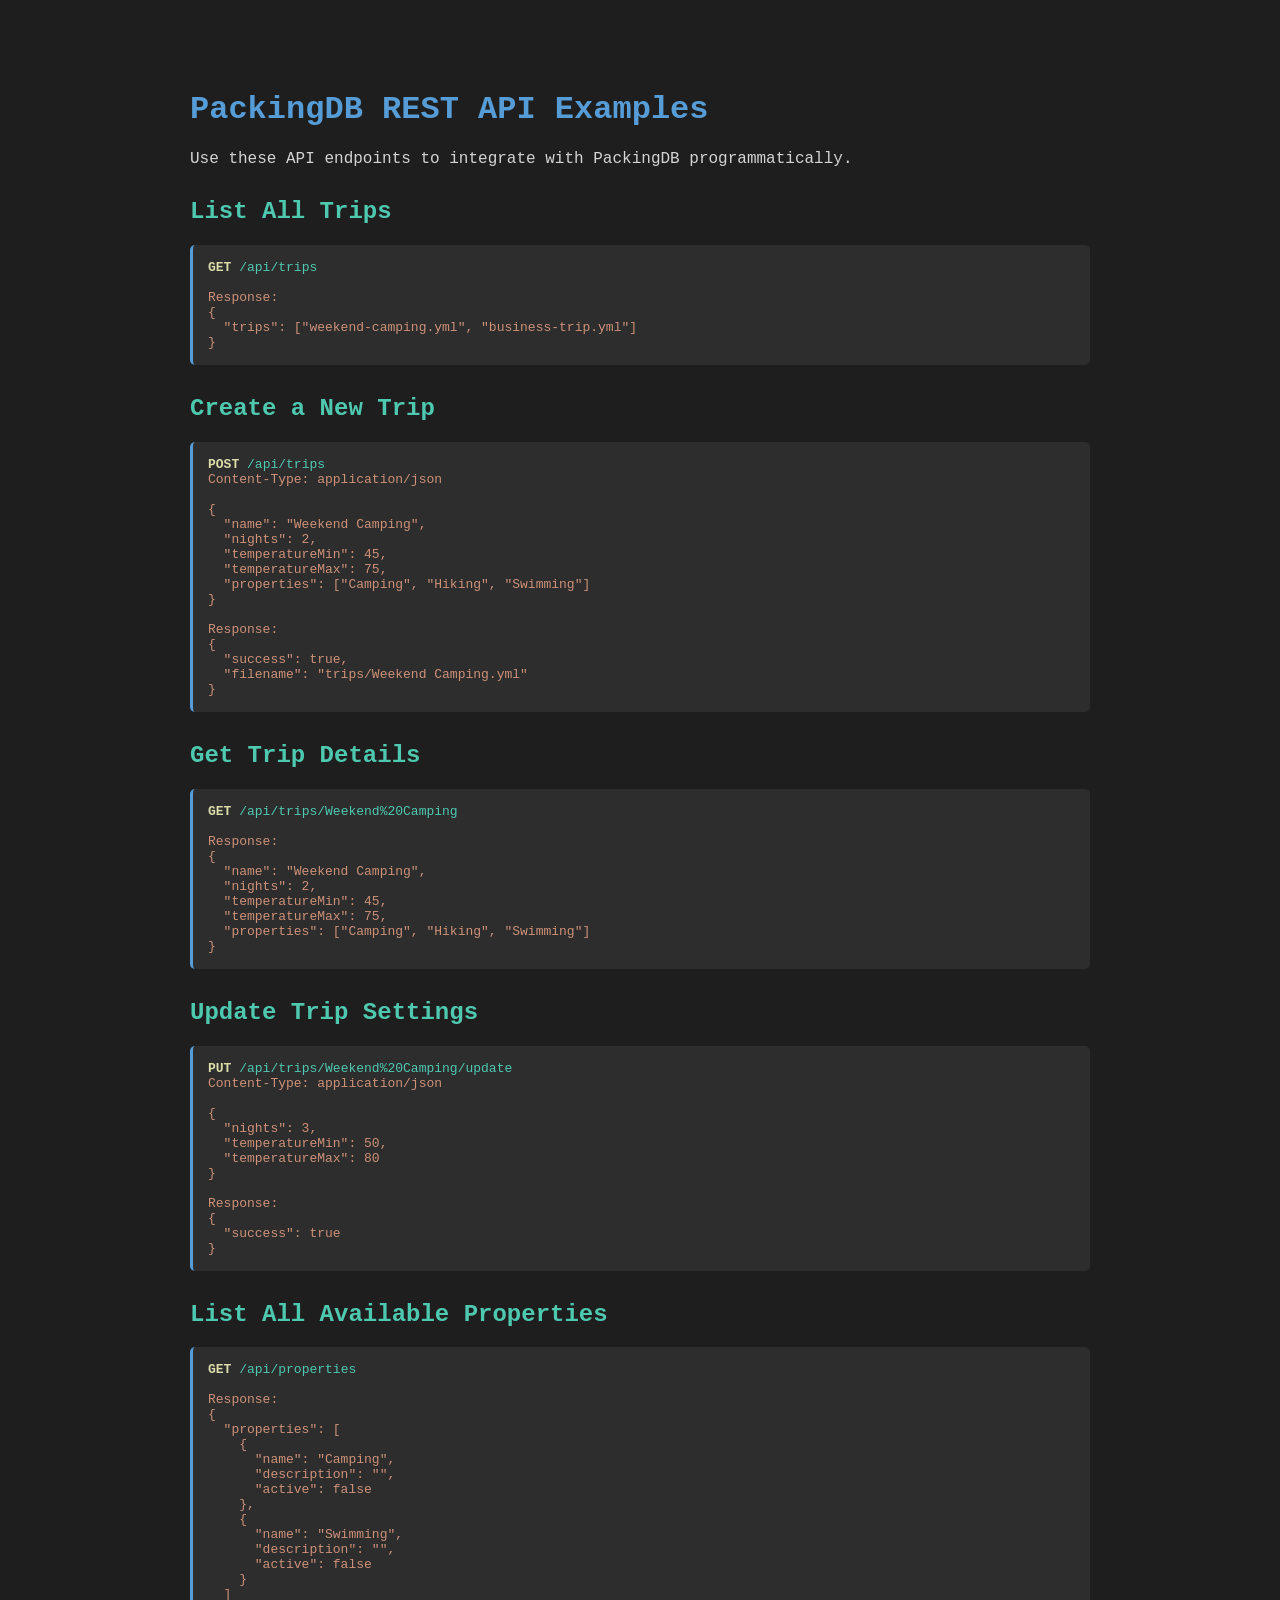
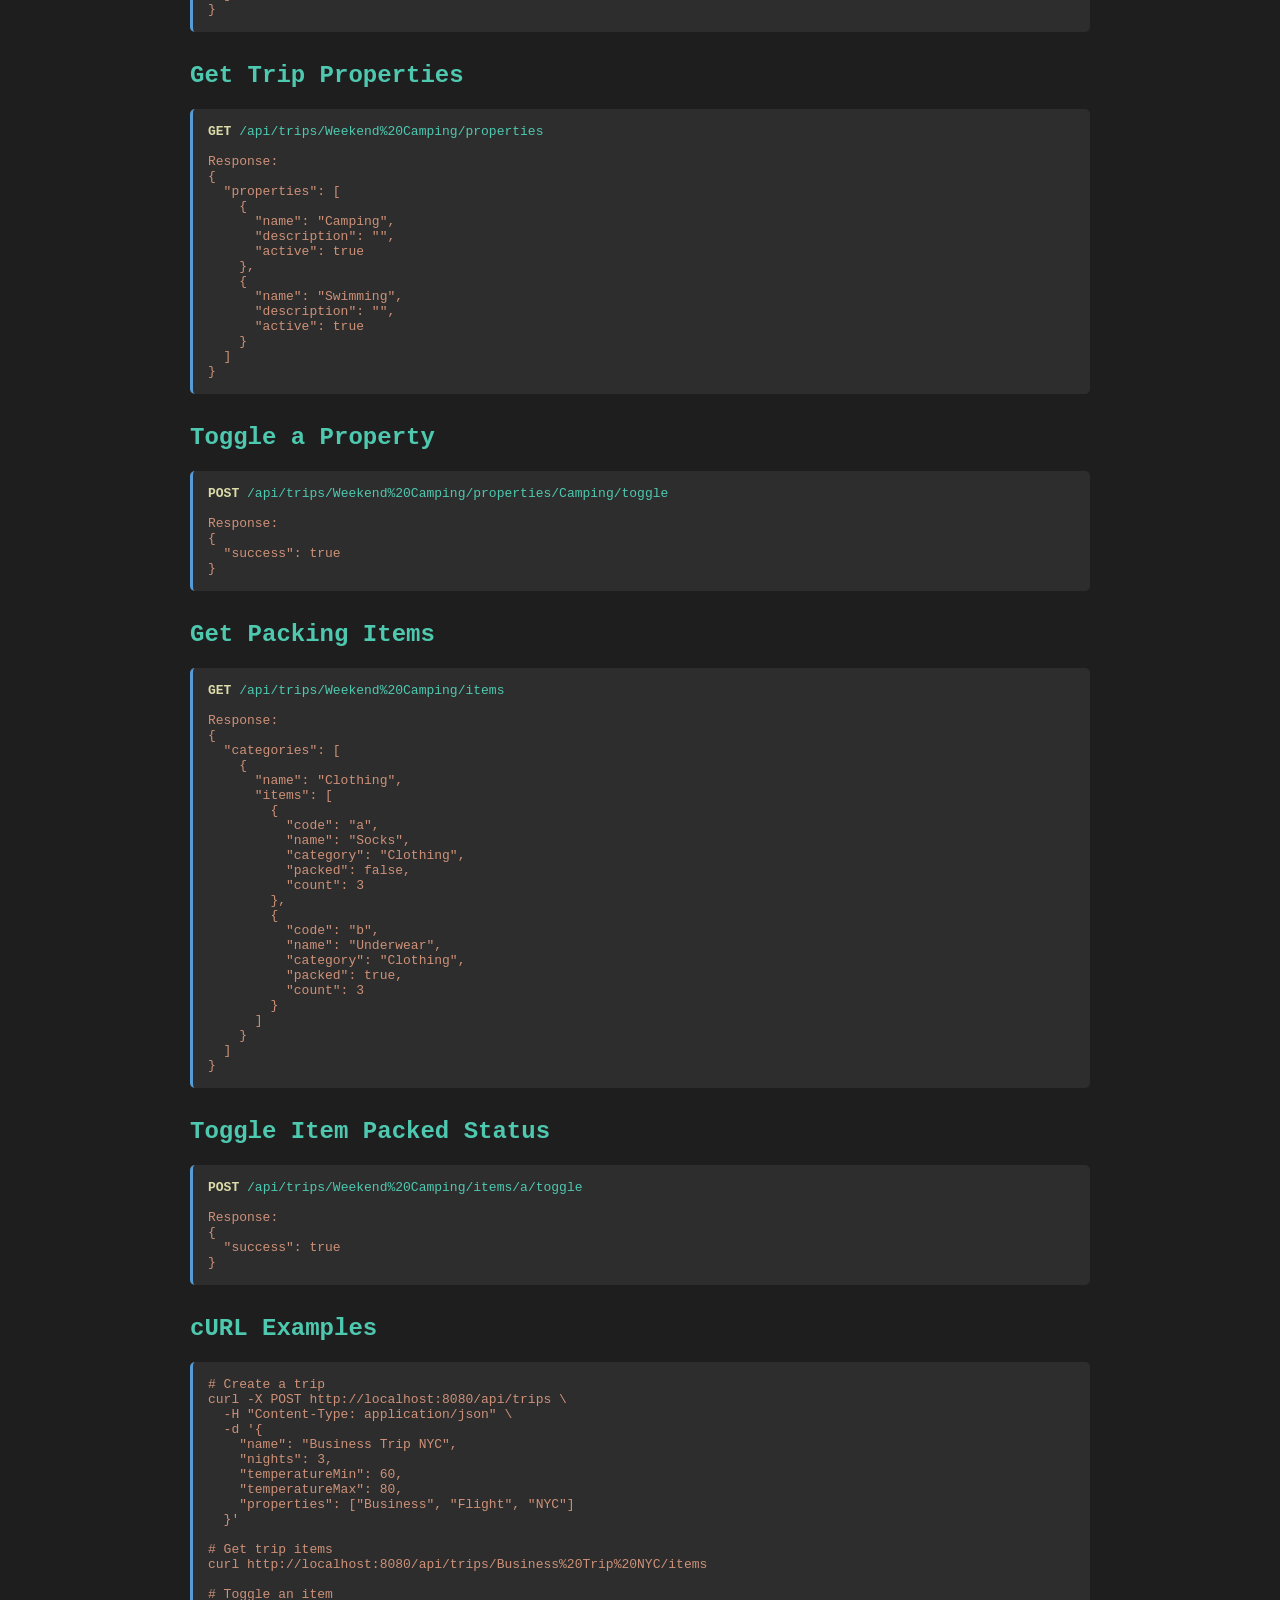
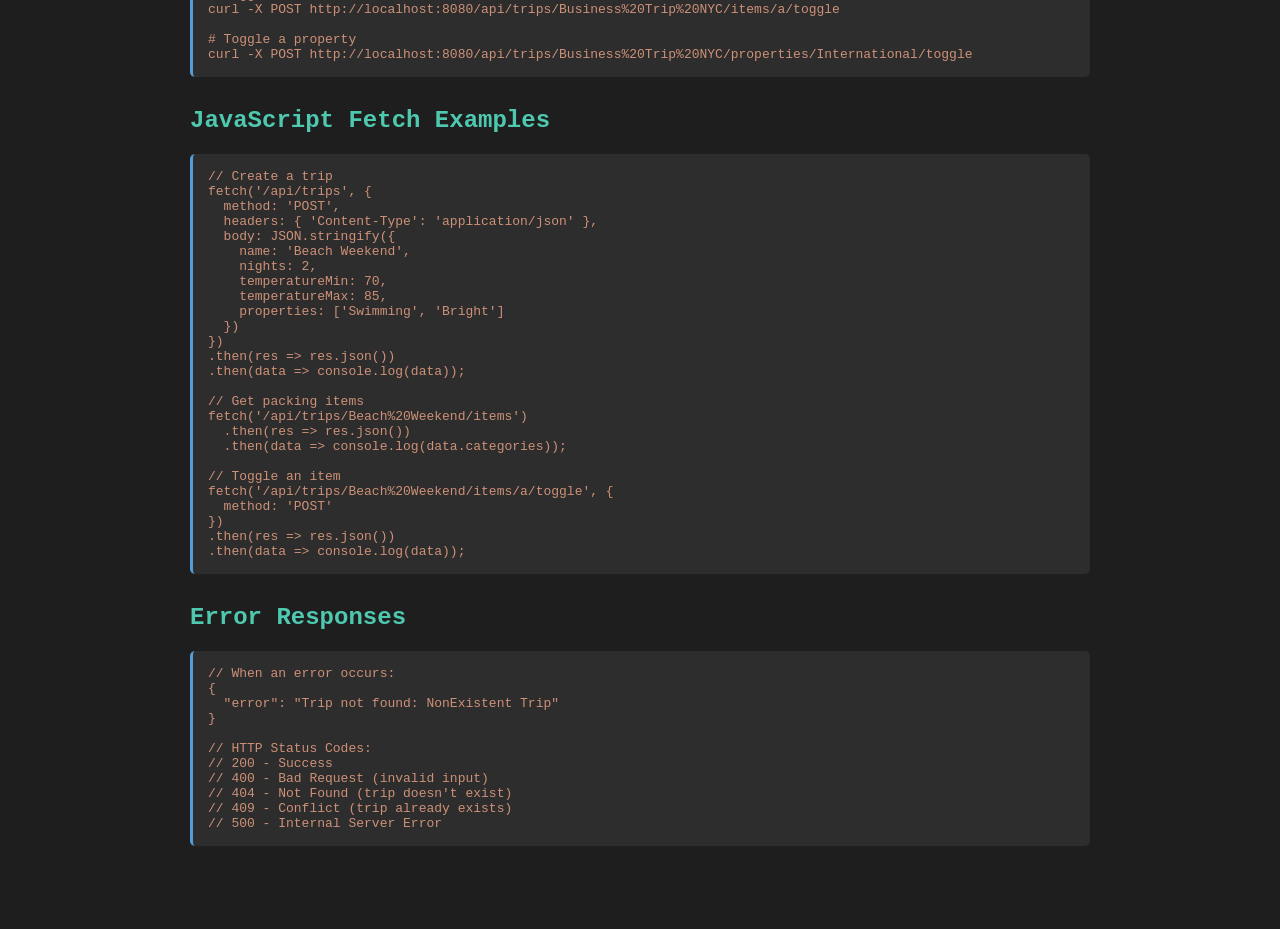
==== static/api-examples.html @ c1d1c295 "vibe-coded web interface initial commit Signed-off-by: Owen Williams <owilliams@mixxx.org>" ====
<!DOCTYPE html>
<html lang="en">
<head>
    <meta charset="UTF-8">
    <meta name="viewport" content="width=device-width, initial-scale=1.0">
    <title>PackingDB API Examples</title>
    <style>
        body {
            font-family: 'Courier New', monospace;
            max-width: 900px;
            margin: 50px auto;
            padding: 20px;
            background: #1e1e1e;
            color: #d4d4d4;
        }
        h1 { color: #569cd6; }
        h2 { color: #4ec9b0; margin-top: 30px; }
        pre {
            background: #2d2d2d;
            padding: 15px;
            border-radius: 5px;
            overflow-x: auto;
            border-left: 3px solid #569cd6;
        }
        code { color: #ce9178; }
        .method {
            color: #dcdcaa;
            font-weight: bold;
        }
        .endpoint { color: #4ec9b0; }
    </style>
</head>
<body>
    <h1>PackingDB REST API Examples</h1>
    <p>Use these API endpoints to integrate with PackingDB programmatically.</p>

    <h2>List All Trips</h2>
    <pre><code><span class="method">GET</span> <span class="endpoint">/api/trips</span>

Response:
{
  "trips": ["weekend-camping.yml", "business-trip.yml"]
}</code></pre>

    <h2>Create a New Trip</h2>
    <pre><code><span class="method">POST</span> <span class="endpoint">/api/trips</span>
Content-Type: application/json

{
  "name": "Weekend Camping",
  "nights": 2,
  "temperatureMin": 45,
  "temperatureMax": 75,
  "properties": ["Camping", "Hiking", "Swimming"]
}

Response:
{
  "success": true,
  "filename": "trips/Weekend Camping.yml"
}</code></pre>

    <h2>Get Trip Details</h2>
    <pre><code><span class="method">GET</span> <span class="endpoint">/api/trips/Weekend%20Camping</span>

Response:
{
  "name": "Weekend Camping",
  "nights": 2,
  "temperatureMin": 45,
  "temperatureMax": 75,
  "properties": ["Camping", "Hiking", "Swimming"]
}</code></pre>

    <h2>Update Trip Settings</h2>
    <pre><code><span class="method">PUT</span> <span class="endpoint">/api/trips/Weekend%20Camping/update</span>
Content-Type: application/json

{
  "nights": 3,
  "temperatureMin": 50,
  "temperatureMax": 80
}

Response:
{
  "success": true
}</code></pre>

    <h2>List All Available Properties</h2>
    <pre><code><span class="method">GET</span> <span class="endpoint">/api/properties</span>

Response:
{
  "properties": [
    {
      "name": "Camping",
      "description": "",
      "active": false
    },
    {
      "name": "Swimming",
      "description": "",
      "active": false
    }
  ]
}</code></pre>

    <h2>Get Trip Properties</h2>
    <pre><code><span class="method">GET</span> <span class="endpoint">/api/trips/Weekend%20Camping/properties</span>

Response:
{
  "properties": [
    {
      "name": "Camping",
      "description": "",
      "active": true
    },
    {
      "name": "Swimming",
      "description": "",
      "active": true
    }
  ]
}</code></pre>

    <h2>Toggle a Property</h2>
    <pre><code><span class="method">POST</span> <span class="endpoint">/api/trips/Weekend%20Camping/properties/Camping/toggle</span>

Response:
{
  "success": true
}</code></pre>

    <h2>Get Packing Items</h2>
    <pre><code><span class="method">GET</span> <span class="endpoint">/api/trips/Weekend%20Camping/items</span>

Response:
{
  "categories": [
    {
      "name": "Clothing",
      "items": [
        {
          "code": "a",
          "name": "Socks",
          "category": "Clothing",
          "packed": false,
          "count": 3
        },
        {
          "code": "b",
          "name": "Underwear",
          "category": "Clothing",
          "packed": true,
          "count": 3
        }
      ]
    }
  ]
}</code></pre>

    <h2>Toggle Item Packed Status</h2>
    <pre><code><span class="method">POST</span> <span class="endpoint">/api/trips/Weekend%20Camping/items/a/toggle</span>

Response:
{
  "success": true
}</code></pre>

    <h2>cURL Examples</h2>
    <pre><code># Create a trip
curl -X POST http://localhost:8080/api/trips \
  -H "Content-Type: application/json" \
  -d '{
    "name": "Business Trip NYC",
    "nights": 3,
    "temperatureMin": 60,
    "temperatureMax": 80,
    "properties": ["Business", "Flight", "NYC"]
  }'

# Get trip items
curl http://localhost:8080/api/trips/Business%20Trip%20NYC/items

# Toggle an item
curl -X POST http://localhost:8080/api/trips/Business%20Trip%20NYC/items/a/toggle

# Toggle a property
curl -X POST http://localhost:8080/api/trips/Business%20Trip%20NYC/properties/International/toggle</code></pre>

    <h2>JavaScript Fetch Examples</h2>
    <pre><code>// Create a trip
fetch('/api/trips', {
  method: 'POST',
  headers: { 'Content-Type': 'application/json' },
  body: JSON.stringify({
    name: 'Beach Weekend',
    nights: 2,
    temperatureMin: 70,
    temperatureMax: 85,
    properties: ['Swimming', 'Bright']
  })
})
.then(res => res.json())
.then(data => console.log(data));

// Get packing items
fetch('/api/trips/Beach%20Weekend/items')
  .then(res => res.json())
  .then(data => console.log(data.categories));

// Toggle an item
fetch('/api/trips/Beach%20Weekend/items/a/toggle', {
  method: 'POST'
})
.then(res => res.json())
.then(data => console.log(data));</code></pre>

    <h2>Error Responses</h2>
    <pre><code>// When an error occurs:
{
  "error": "Trip not found: NonExistent Trip"
}

// HTTP Status Codes:
// 200 - Success
// 400 - Bad Request (invalid input)
// 404 - Not Found (trip doesn't exist)
// 409 - Conflict (trip already exists)
// 500 - Internal Server Error</code></pre>
</body>
</html>
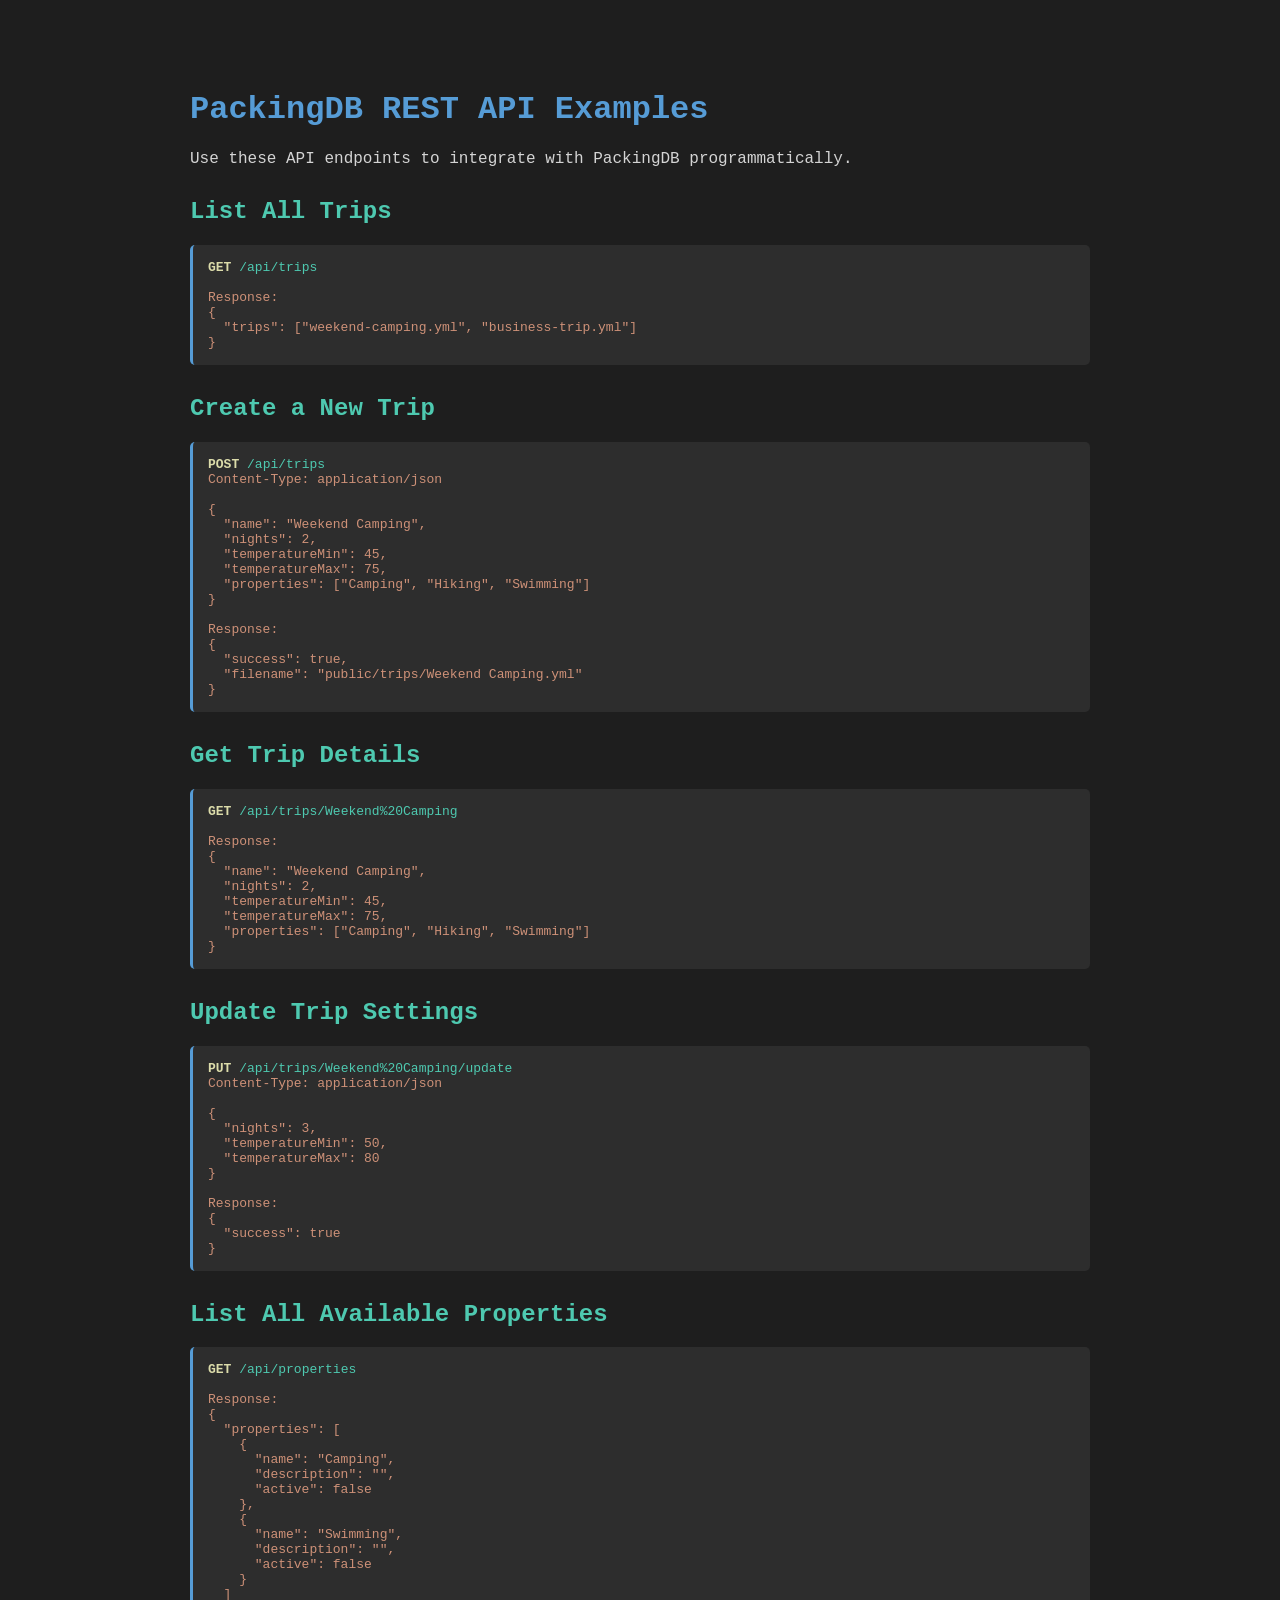
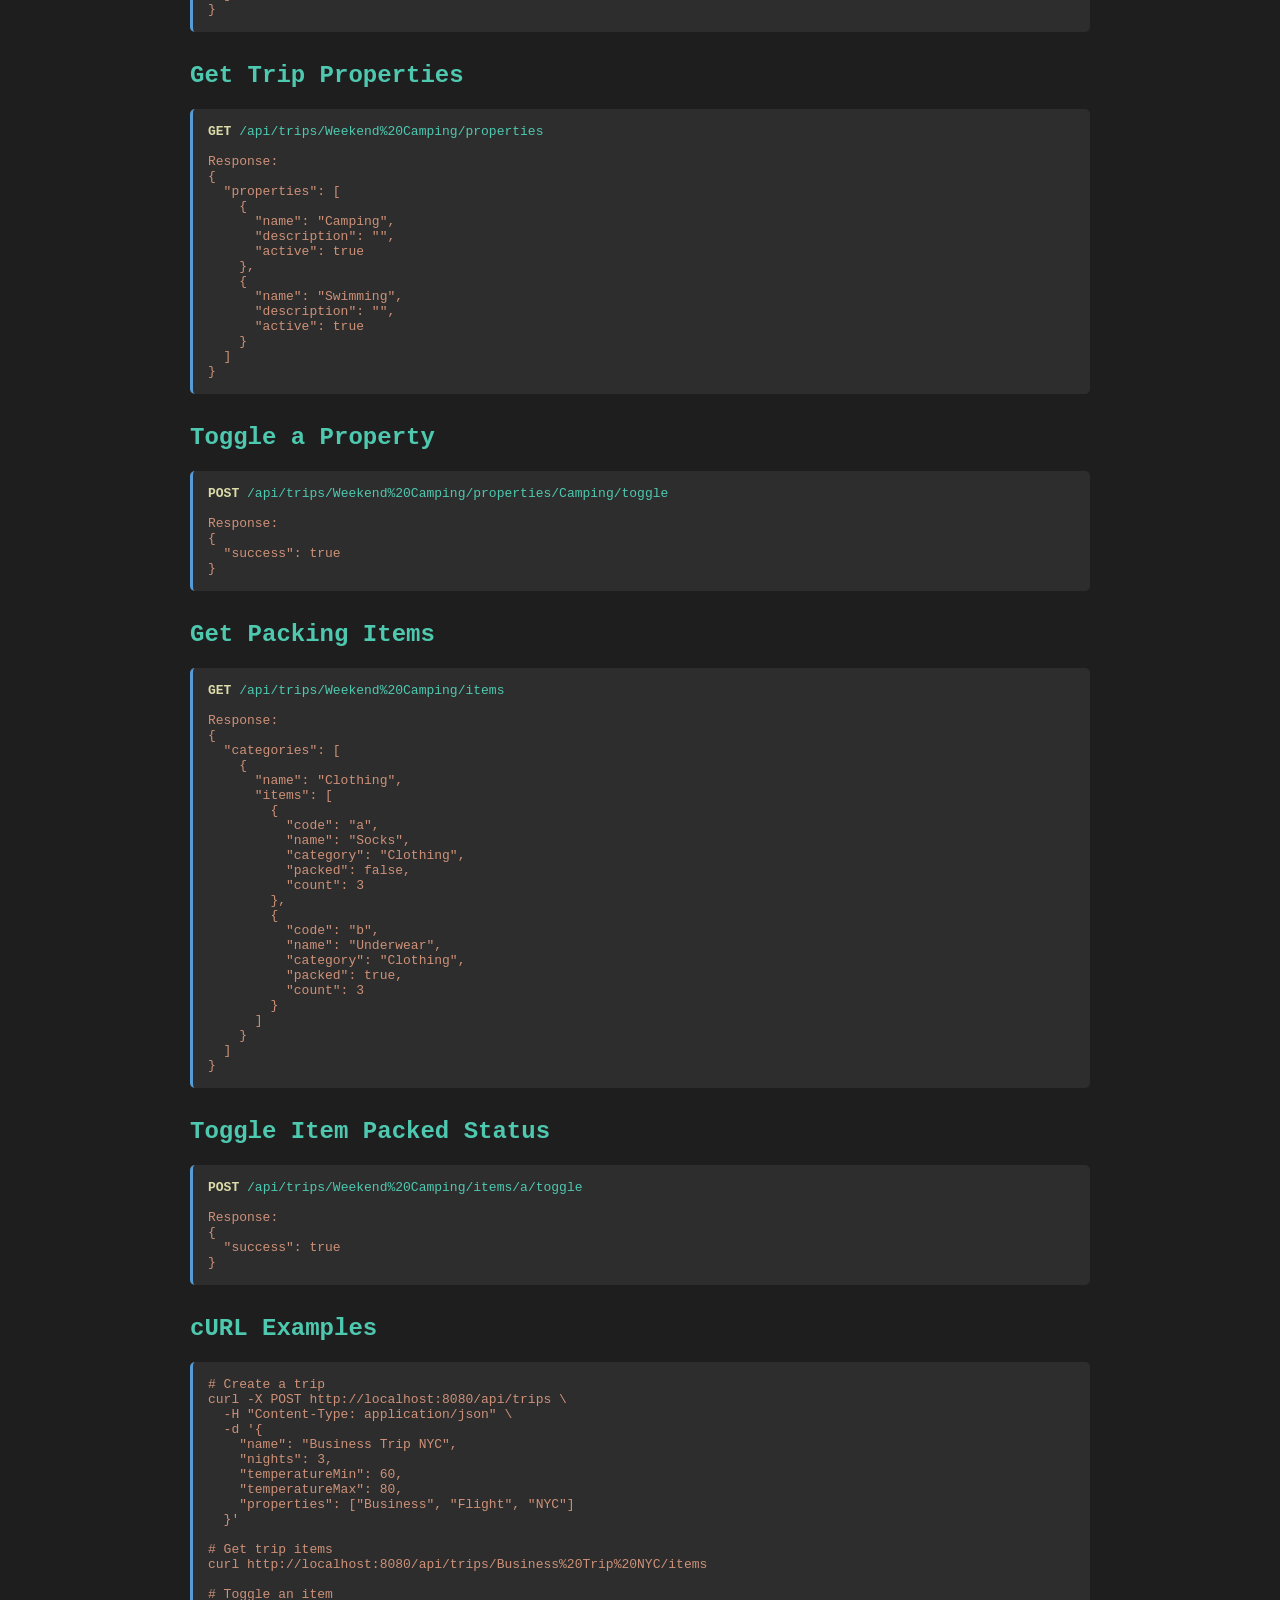
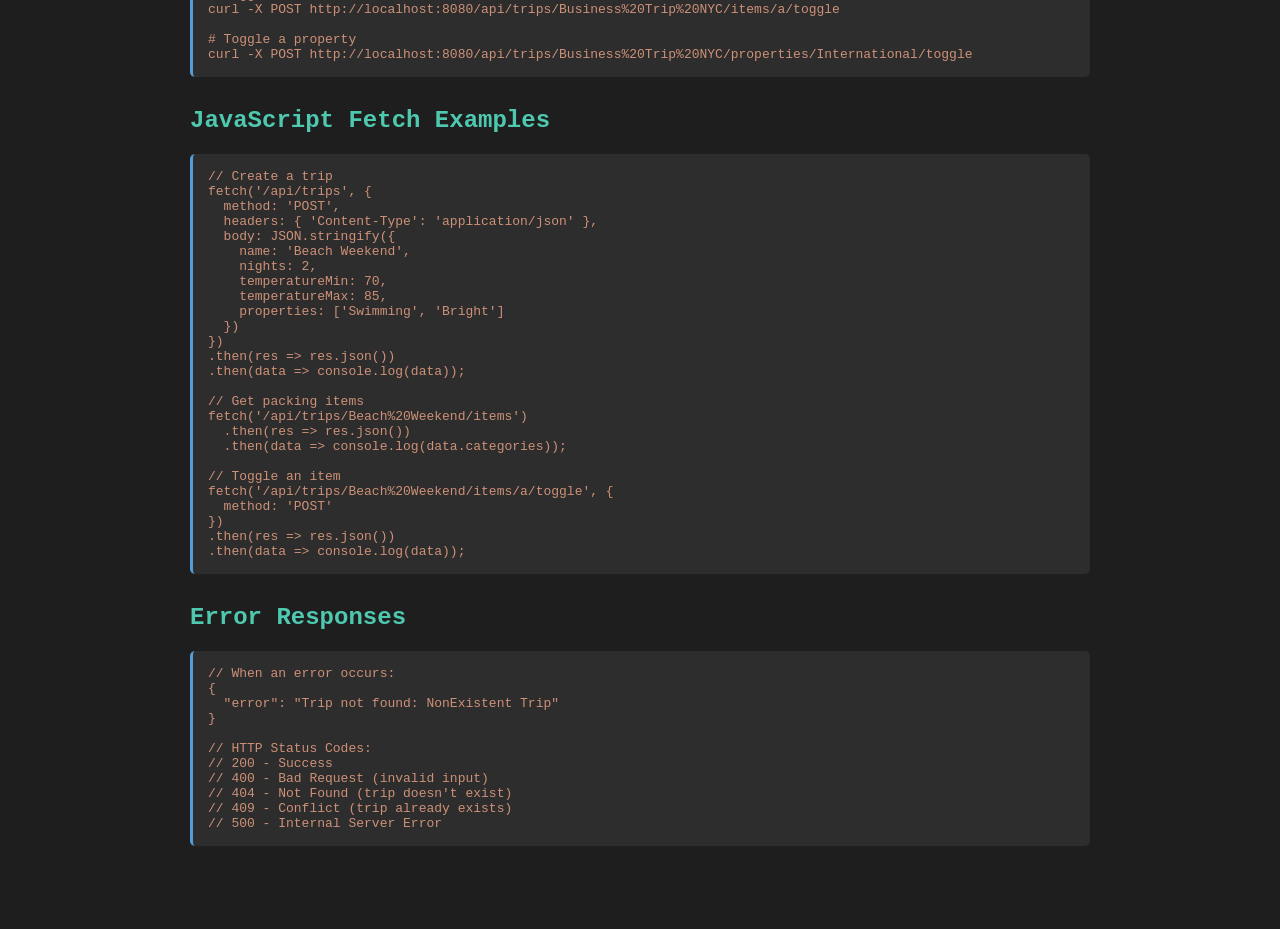
==== commit 4bc35e38: "ai: fix filename creation and driveby tweaks some copilot review notes  Signed-off-by: Owen Williams" ====
--- a/static/api-examples.html
+++ b/static/api-examples.html
@@ -57,7 +57,7 @@
 Response:
 {
   "success": true,
-  "filename": "trips/Weekend Camping.yml"
+  "filename": "public/trips/Weekend Camping.yml"
 }</code></pre>
 
     <h2>Get Trip Details</h2>
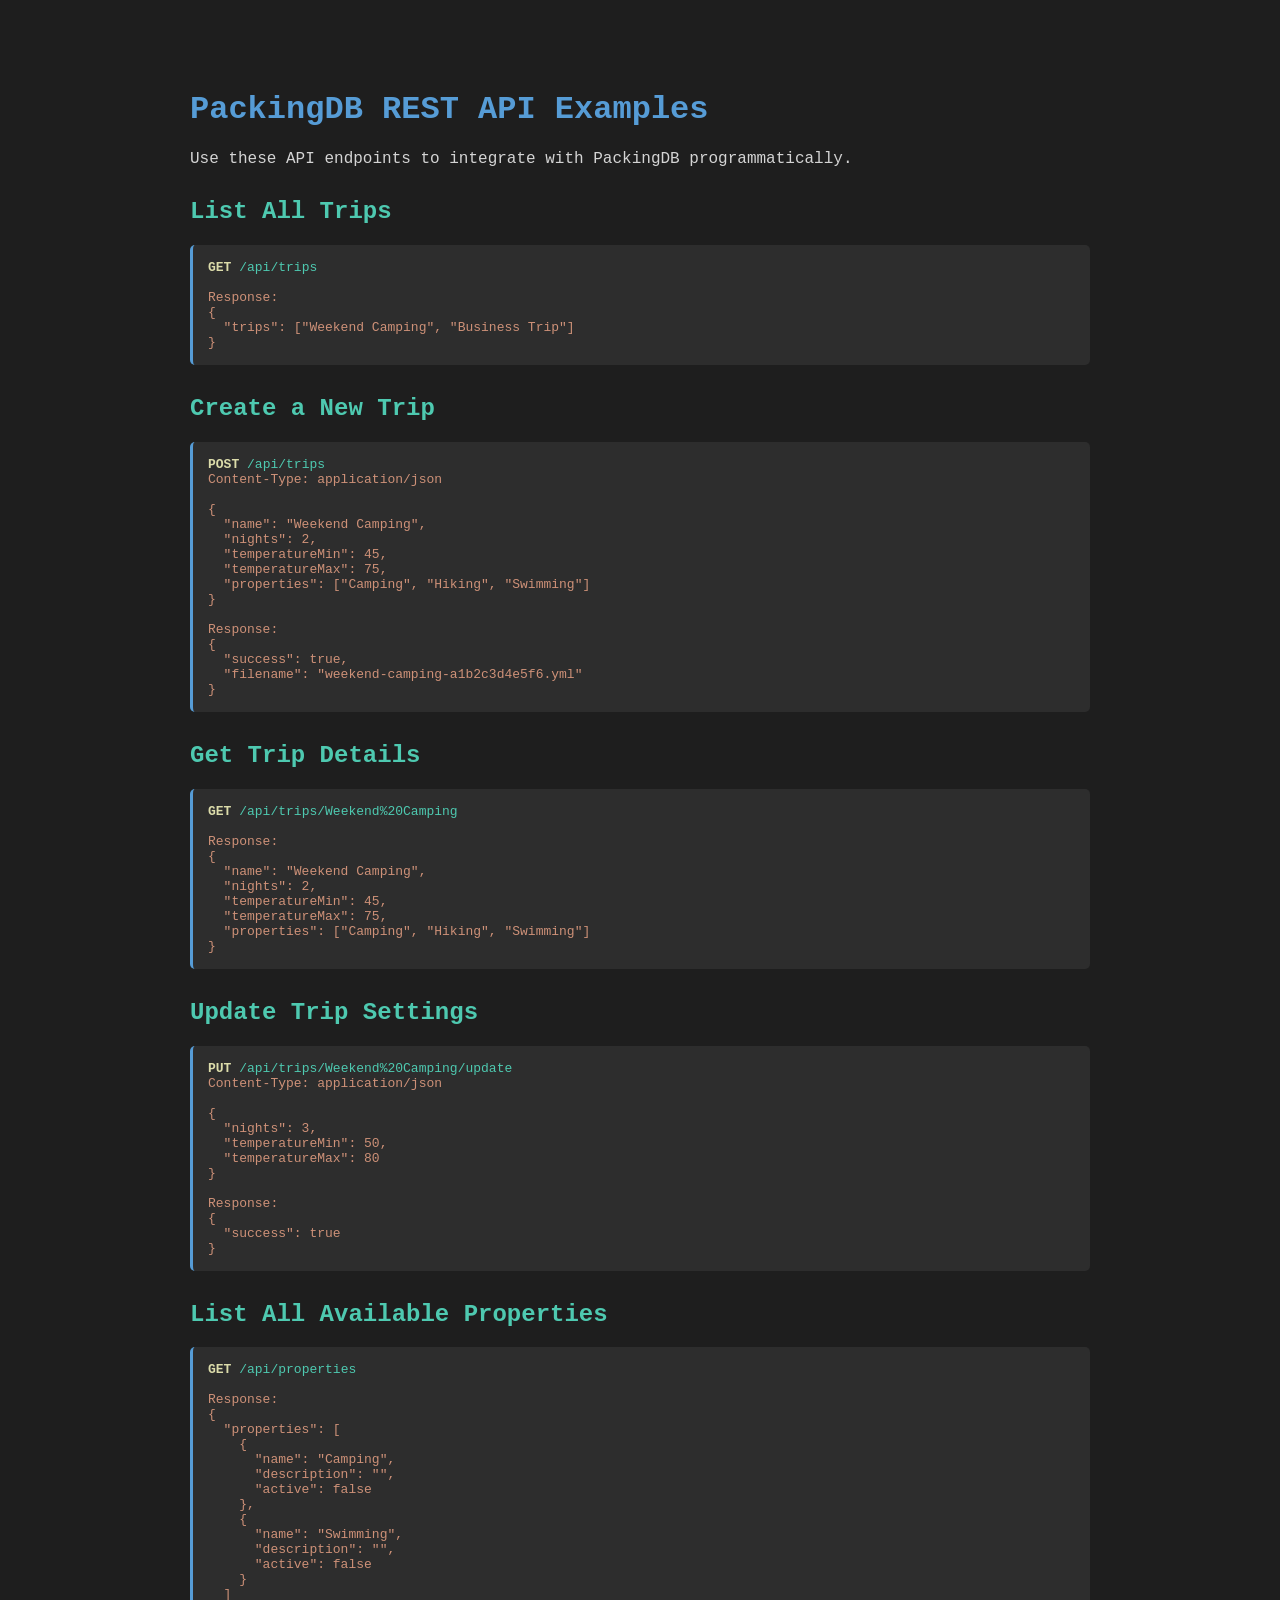
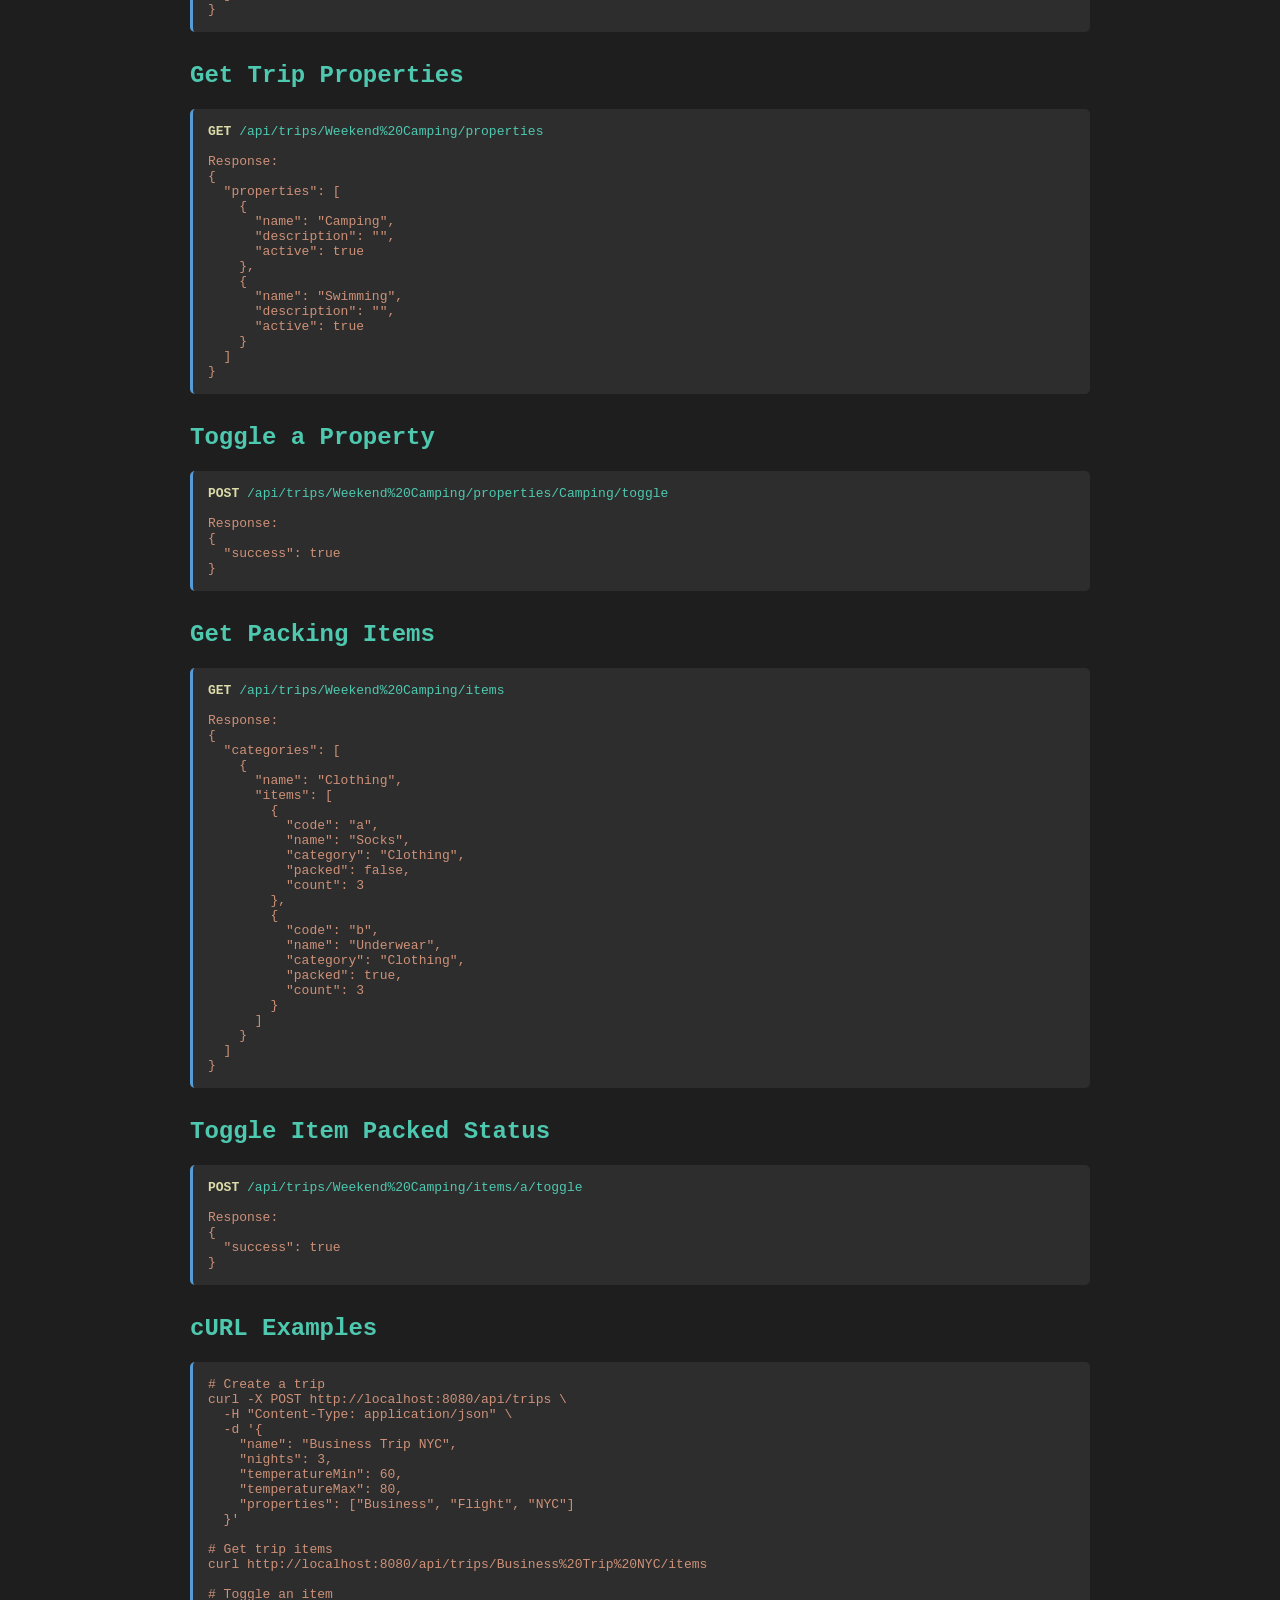
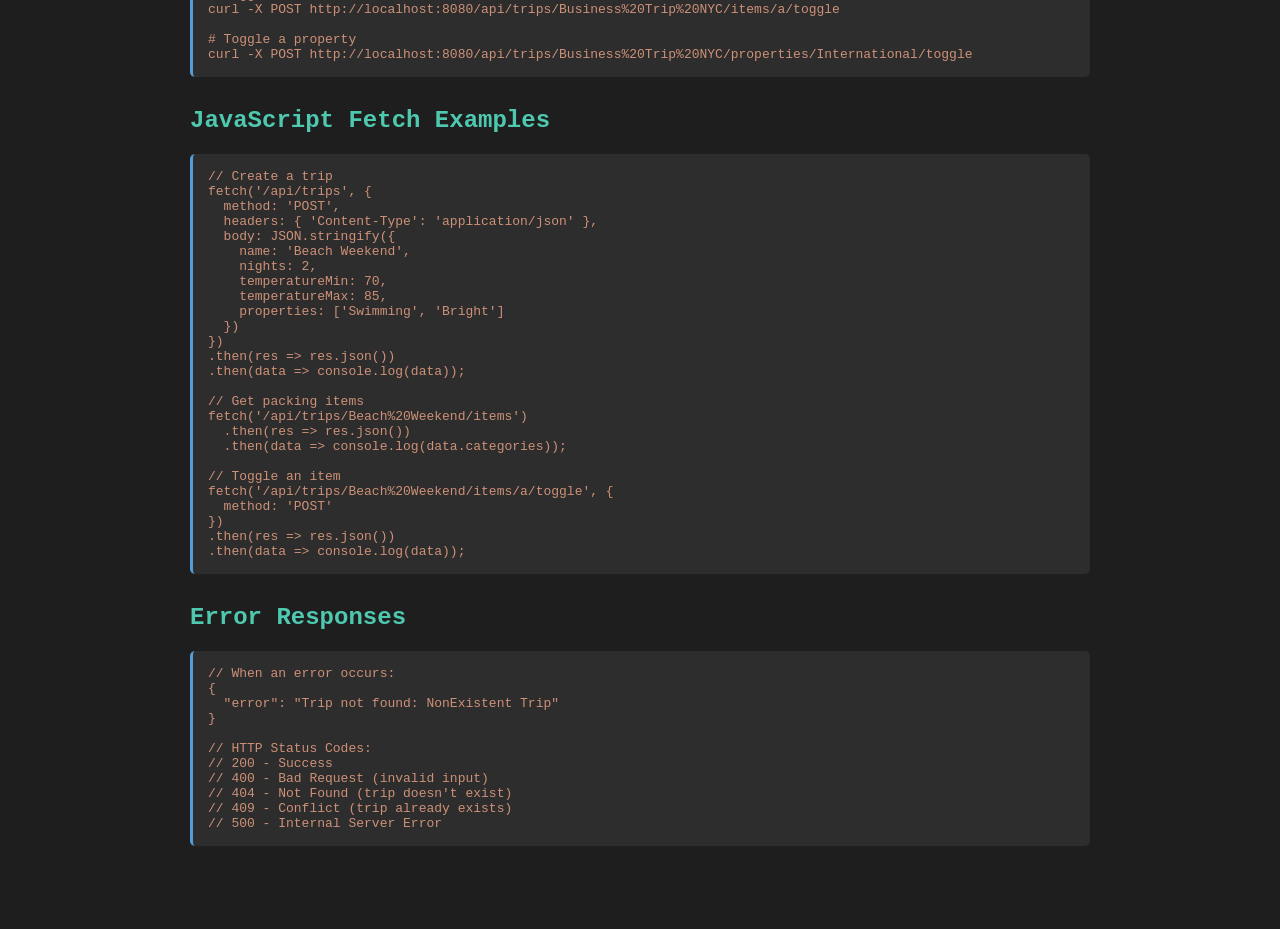
==== commit 1fcf4f60: "Address PR review feedback: fix race conditions, validation, docs, and add E2E tests Co-authored-by:" ====
--- a/static/api-examples.html
+++ b/static/api-examples.html
@@ -39,7 +39,7 @@
 
 Response:
 {
-  "trips": ["weekend-camping.yml", "business-trip.yml"]
+  "trips": ["Weekend Camping", "Business Trip"]
 }</code></pre>
 
     <h2>Create a New Trip</h2>
@@ -57,7 +57,7 @@
 Response:
 {
   "success": true,
-  "filename": "public/trips/Weekend Camping.yml"
+  "filename": "weekend-camping-a1b2c3d4e5f6.yml"
 }</code></pre>
 
     <h2>Get Trip Details</h2>
